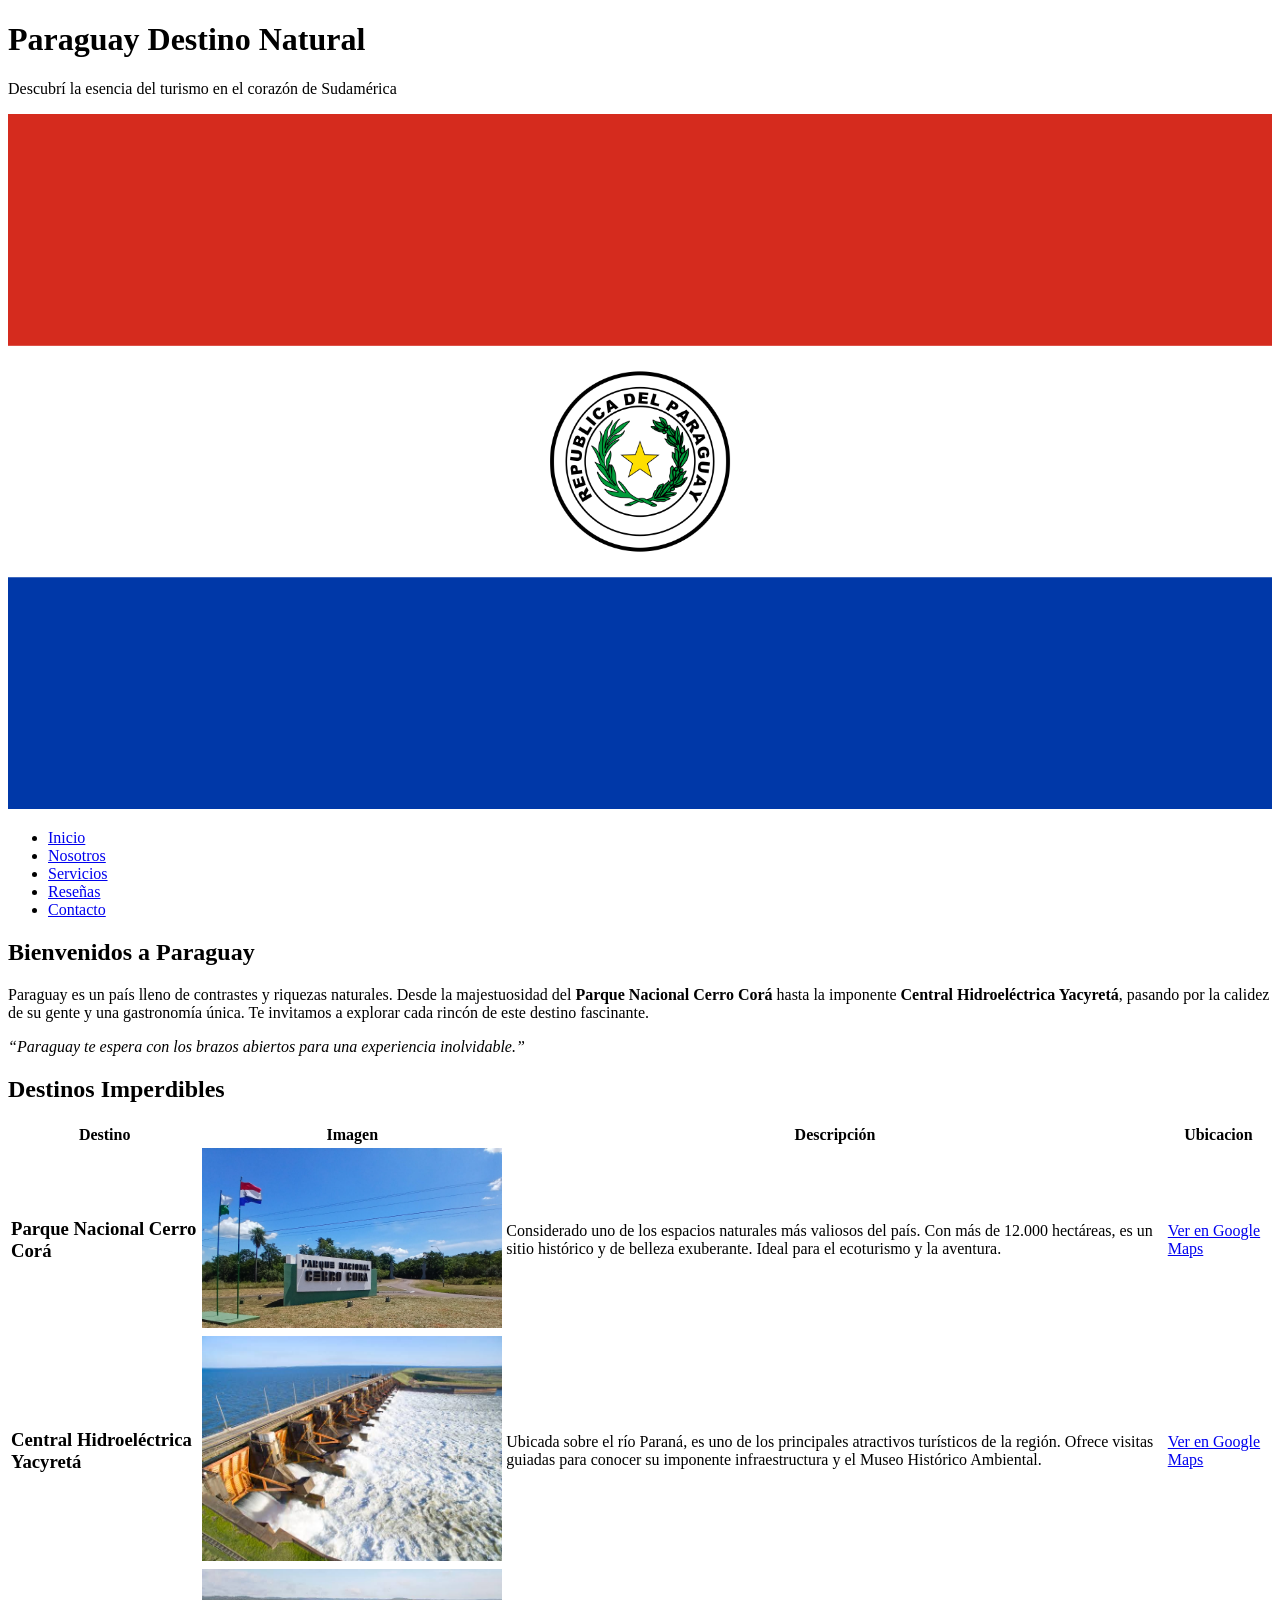
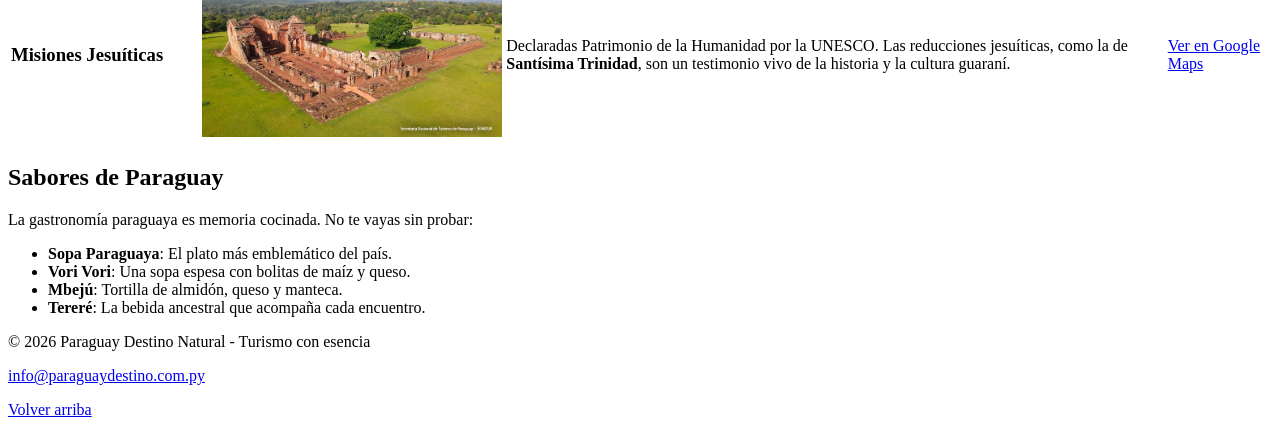
==== index.html @ bb3d089e "Initial commit" ====
<!DOCTYPE html>
<html lang="es">
<head>
    <meta charset="UTF-8">
    <meta name="viewport" content="width=device-width, initial-scale=1.0">
    <title>Inicio | Paraguay Destino Natural</title>
</head>
<body>
    <!-- ===== ENCABEZADO ===== -->
    <header>
        <h1>Paraguay Destino Natural</h1>
        <p>Descubrí la esencia del turismo en el corazón de Sudamérica</p>
        <img src="imagenes/foto-portada.png" alt="Vista del Parque Nacional Cerro Corá, uno de los principales destinos turísticos de Paraguay" width="100%">
    </header>

    <!-- ===== NAVEGACIÓN ===== -->
    <nav>
        <ul>
            <li><a href="index.html">Inicio</a></li>
            <li><a href="nosotros.html">Nosotros</a></li>
            <li><a href="servicios.html">Servicios</a></li>
            <li><a href="reseñas.html">Reseñas</a></li>
            <li><a href="contacto.html">Contacto</a></li>
        </ul>
    </nav>

    <!-- ===== CONTENIDO PRINCIPAL ===== -->
    <main>
        <!-- Sección de bienvenida -->
        <section id="bienvenida">
            <h2>Bienvenidos a Paraguay</h2>
            <p>
                Paraguay es un país lleno de contrastes y riquezas naturales. Desde la majestuosidad del <strong>Parque Nacional Cerro Corá</strong> hasta la imponente <strong>Central Hidroeléctrica Yacyretá</strong>, pasando por la calidez de su gente y una gastronomía única. Te invitamos a explorar cada rincón de este destino fascinante.
            </p>
            <p>
                <em>“Paraguay te espera con los brazos abiertos para una experiencia inolvidable.”</em>
            </p>
        </section>

        <!-- Sección de destinos destacados -->
        <section id="destinos">
            <h2>Destinos Imperdibles</h2>

            <table>
                <tr>
                    <th scope="col">Destino</th>
                    <th scope="col">Imagen</th>
                    <th scope="col">Descripción</th>
                    <th scope="col">Ubicacion</th>
                </tr>
                <tr>
                    <td><h3>Parque Nacional Cerro Corá</h3></td>
                    <td><img src="imagenes/cerro-cora.jpg" alt="Paisaje del Parque Nacional Cerro Corá" width="300"></td>
                    <td>Considerado uno de los espacios naturales más valiosos del país. Con más de 12.000 hectáreas, es un sitio histórico y de belleza exuberante. Ideal para el ecoturismo y la aventura.</td>
                    <td><a href="https://maps.app.goo.gl/KmSknHz2Uj1byHen7" target="_blank" rel="noopener noreferrer">Ver en Google Maps</a></td>
                </tr>
                <tr>
                    <td><h3>Central Hidroeléctrica Yacyretá</h3></td>
                    <td><img src="imagenes/yasyreta.jpg" alt="Vista de la represa de Yacyretá" width="300"></td>
                    <td>Ubicada sobre el río Paraná, es uno de los principales atractivos turísticos de la región. Ofrece visitas guiadas para conocer su imponente infraestructura y el Museo Histórico Ambiental.</td>
                    <td><a href="https://maps.app.goo.gl/ohN1QGUY2H1jMeSA7" target="_blank" rel="noopener noreferrer">Ver en Google Maps</a></td>
                </tr>
                <tr>
                    <td><h3>Misiones Jesuíticas</h3></td>
                    <td><img src="imagenes/misiones-jesuiticas.jpg" alt="Ruinas de las Misiones Jesuíticas en Paraguay" width="300"></td>
                    <td>Declaradas Patrimonio de la Humanidad por la UNESCO. Las reducciones jesuíticas, como la de <strong>Santísima Trinidad</strong>, son un testimonio vivo de la historia y la cultura guaraní.</td>
                    <td><a href="https://maps.app.goo.gl/DyX1KgaXirRxNGvq8" target="_blank" rel="noopener noreferrer">Ver en Google Maps</a></td>
                </tr>
            </table>
        </section>

        <!-- Sección de gastronomía (aside) -->
        <aside>
            <h2>Sabores de Paraguay</h2>
            <p>La gastronomía paraguaya es memoria cocinada. No te vayas sin probar:</p>
            <ul>
                <li><strong>Sopa Paraguaya</strong>: El plato más emblemático del país.</li>
                <li><strong>Vori Vori</strong>: Una sopa espesa con bolitas de maíz y queso.</li>
                <li><strong>Mbejú</strong>: Tortilla de almidón, queso y manteca.</li>
                <li><strong>Tereré</strong>: La bebida ancestral que acompaña cada encuentro.</li>
            </ul>
        </aside>
    </main>

    <!-- ===== PIE DE PÁGINA ===== -->
    <footer>
        <p>&copy; 2026 Paraguay Destino Natural - Turismo con esencia</p>
        <p><a href="mailto:info@paraguaydestino.com.py">info@paraguaydestino.com.py</a></p>
        <p><a href="#bienvenida">Volver arriba</a></p>
    </footer>
</body>
</html>
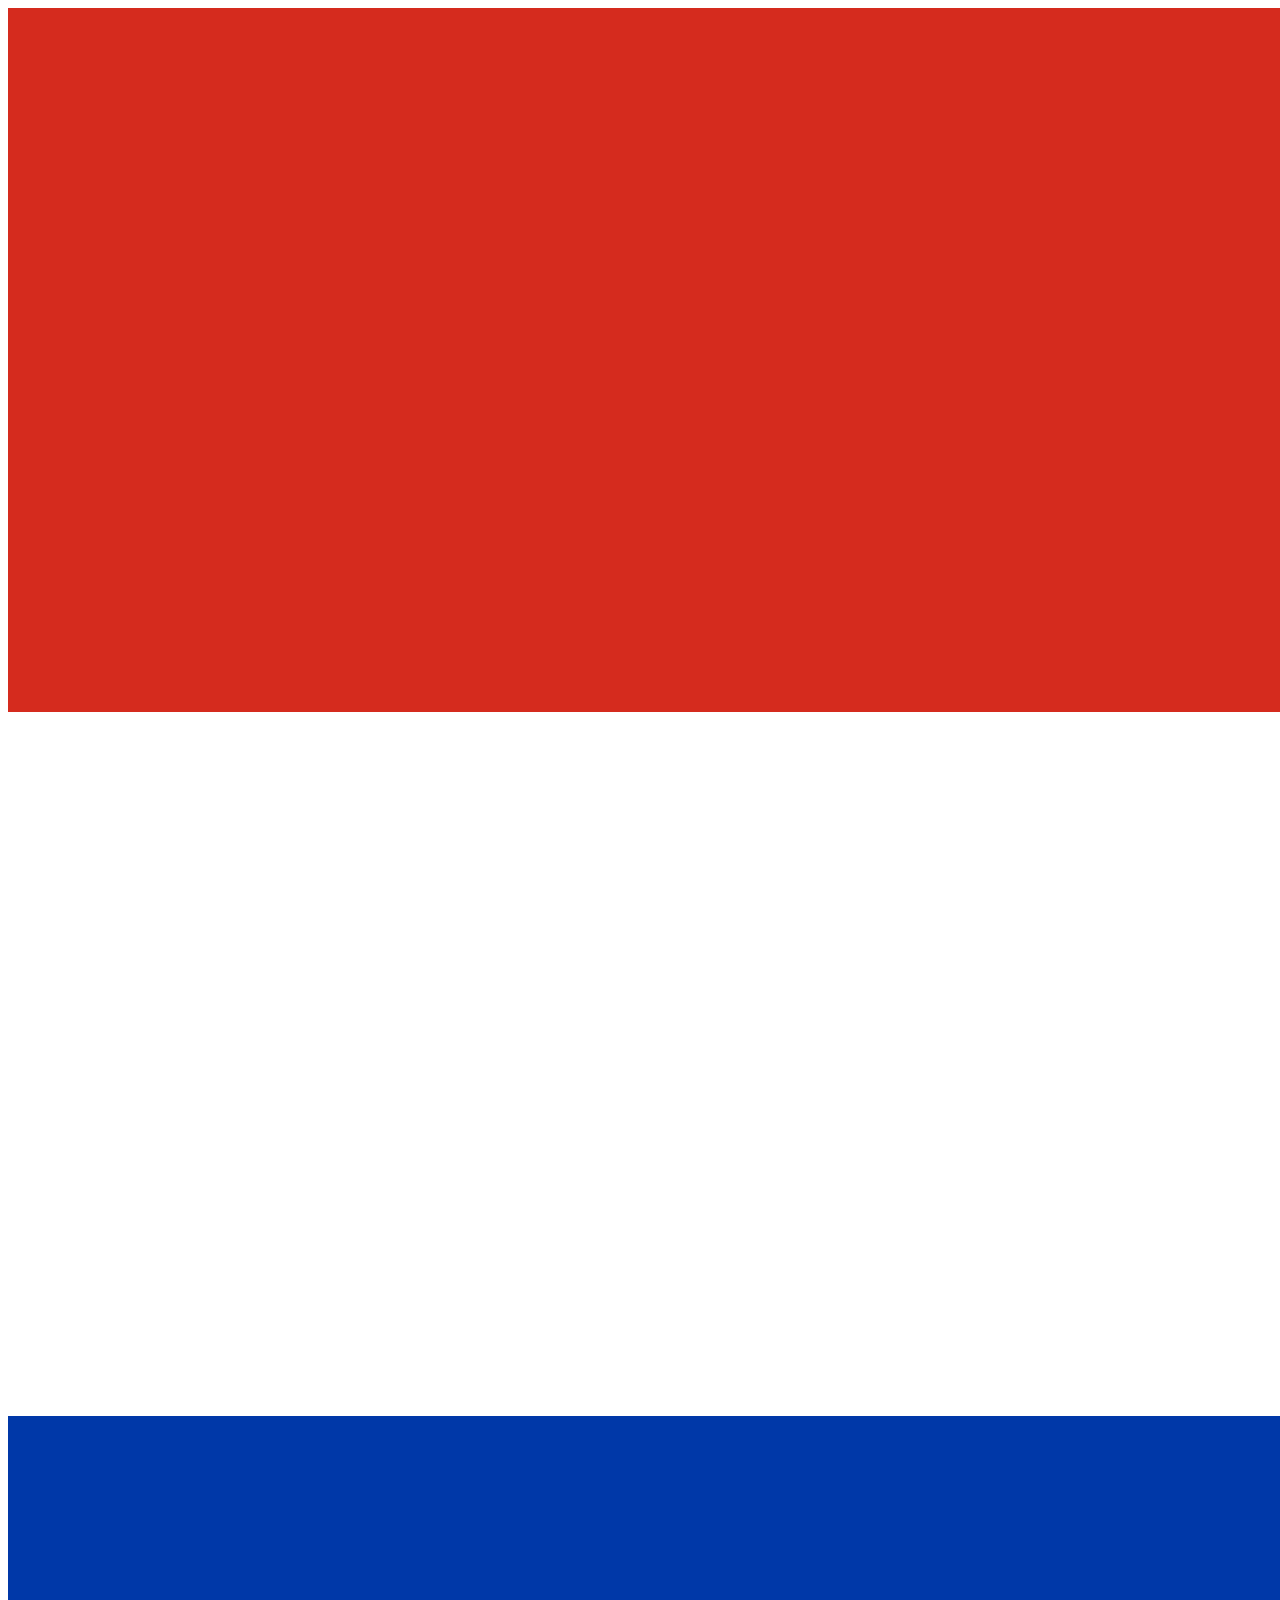
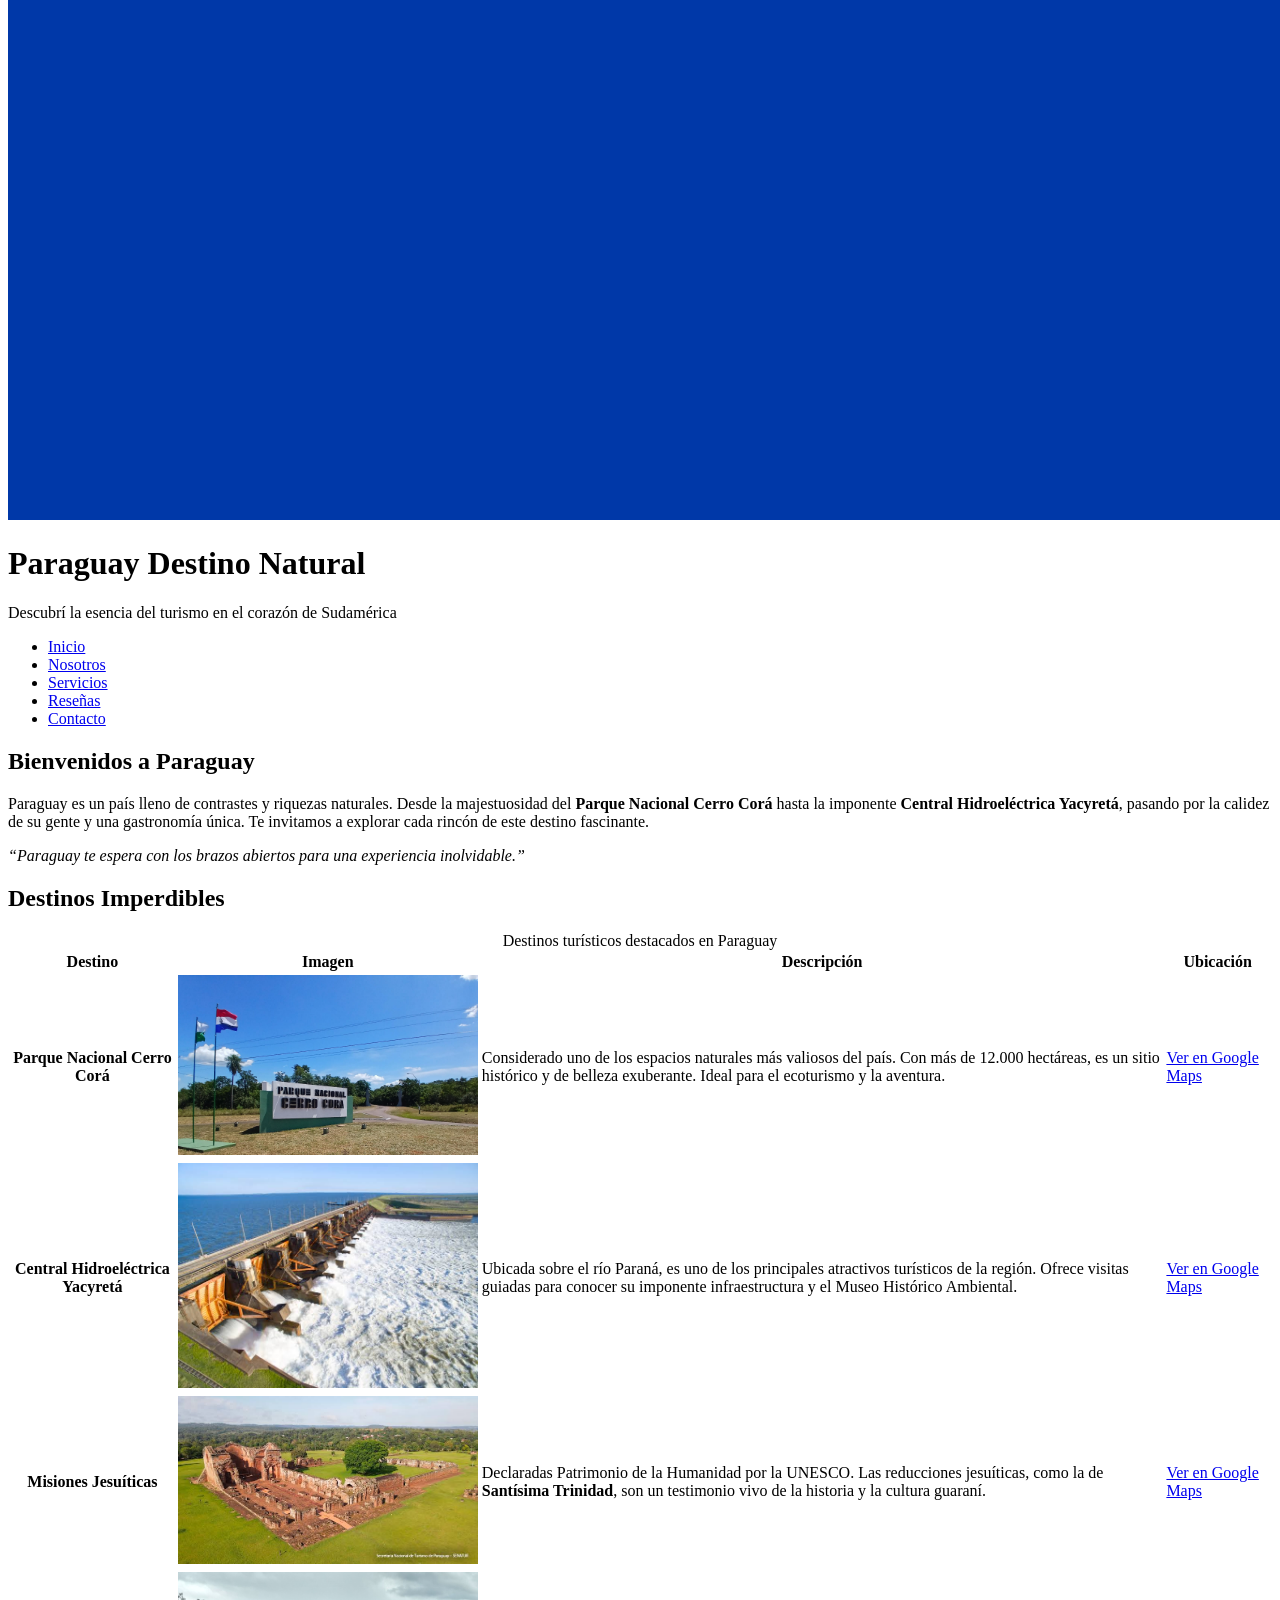
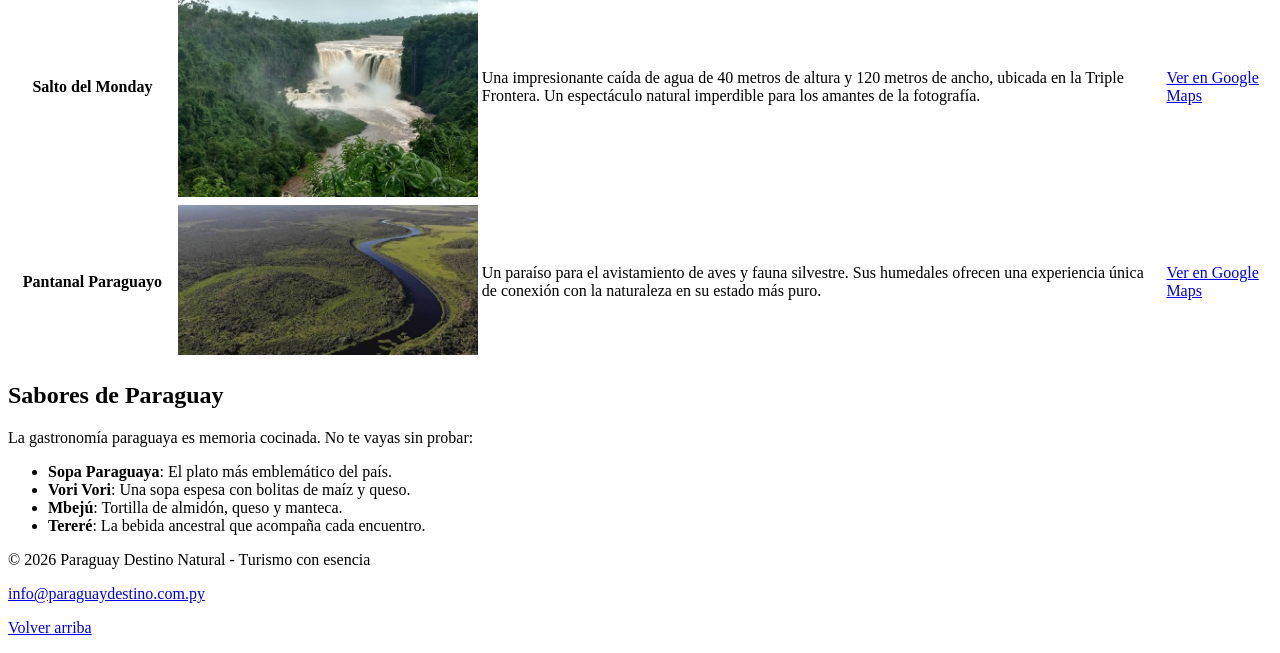
==== commit c67cde81: "Add CSS integration and slight refactor" ====
--- a/index.html
+++ b/index.html
@@ -4,16 +4,15 @@
     <meta charset="UTF-8">
     <meta name="viewport" content="width=device-width, initial-scale=1.0">
     <title>Inicio | Paraguay Destino Natural</title>
+    <link rel="stylesheet" href="css/estilos.css">
 </head>
 <body>
-    <!-- ===== ENCABEZADO ===== -->
-    <header>
+    <header class="texto-centrado">
+        <img src="imagenes/foto-portada.png" alt="Escudo de Paraguay" class="logo-escudo">
         <h1>Paraguay Destino Natural</h1>
         <p>Descubrí la esencia del turismo en el corazón de Sudamérica</p>
-        <img src="imagenes/foto-portada.png" alt="Vista del Parque Nacional Cerro Corá, uno de los principales destinos turísticos de Paraguay" width="100%">
     </header>
 
-    <!-- ===== NAVEGACIÓN ===== -->
     <nav>
         <ul>
             <li><a href="index.html">Inicio</a></li>
@@ -24,52 +23,66 @@
         </ul>
     </nav>
 
-    <!-- ===== CONTENIDO PRINCIPAL ===== -->
     <main>
-        <!-- Sección de bienvenida -->
         <section id="bienvenida">
             <h2>Bienvenidos a Paraguay</h2>
             <p>
                 Paraguay es un país lleno de contrastes y riquezas naturales. Desde la majestuosidad del <strong>Parque Nacional Cerro Corá</strong> hasta la imponente <strong>Central Hidroeléctrica Yacyretá</strong>, pasando por la calidez de su gente y una gastronomía única. Te invitamos a explorar cada rincón de este destino fascinante.
             </p>
-            <p>
+            <p class="destacado texto-centrado">
                 <em>“Paraguay te espera con los brazos abiertos para una experiencia inolvidable.”</em>
             </p>
         </section>
 
-        <!-- Sección de destinos destacados -->
         <section id="destinos">
             <h2>Destinos Imperdibles</h2>
 
             <table>
-                <tr>
-                    <th scope="col">Destino</th>
-                    <th scope="col">Imagen</th>
-                    <th scope="col">Descripción</th>
-                    <th scope="col">Ubicacion</th>
-                </tr>
-                <tr>
-                    <td><h3>Parque Nacional Cerro Corá</h3></td>
-                    <td><img src="imagenes/cerro-cora.jpg" alt="Paisaje del Parque Nacional Cerro Corá" width="300"></td>
-                    <td>Considerado uno de los espacios naturales más valiosos del país. Con más de 12.000 hectáreas, es un sitio histórico y de belleza exuberante. Ideal para el ecoturismo y la aventura.</td>
-                    <td><a href="https://maps.app.goo.gl/KmSknHz2Uj1byHen7" target="_blank" rel="noopener noreferrer">Ver en Google Maps</a></td>
-                </tr>
-                <tr>
-                    <td><h3>Central Hidroeléctrica Yacyretá</h3></td>
-                    <td><img src="imagenes/yasyreta.jpg" alt="Vista de la represa de Yacyretá" width="300"></td>
-                    <td>Ubicada sobre el río Paraná, es uno de los principales atractivos turísticos de la región. Ofrece visitas guiadas para conocer su imponente infraestructura y el Museo Histórico Ambiental.</td>
-                    <td><a href="https://maps.app.goo.gl/ohN1QGUY2H1jMeSA7" target="_blank" rel="noopener noreferrer">Ver en Google Maps</a></td>
-                </tr>
-                <tr>
-                    <td><h3>Misiones Jesuíticas</h3></td>
-                    <td><img src="imagenes/misiones-jesuiticas.jpg" alt="Ruinas de las Misiones Jesuíticas en Paraguay" width="300"></td>
-                    <td>Declaradas Patrimonio de la Humanidad por la UNESCO. Las reducciones jesuíticas, como la de <strong>Santísima Trinidad</strong>, son un testimonio vivo de la historia y la cultura guaraní.</td>
-                    <td><a href="https://maps.app.goo.gl/DyX1KgaXirRxNGvq8" target="_blank" rel="noopener noreferrer">Ver en Google Maps</a></td>
-                </tr>
+                <caption>Destinos turísticos destacados en Paraguay</caption>
+                <thead>
+                    <tr>
+                        <th scope="col">Destino</th>
+                        <th scope="col">Imagen</th>
+                        <th scope="col">Descripción</th>
+                        <th scope="col">Ubicación</th>
+                    </tr>
+                </thead>
+
+                <tbody>
+                    <tr>
+                        <th scope="row">Parque Nacional Cerro Corá</th>
+                        <td><img src="imagenes/cerro-cora.jpg" alt="Paisaje del Parque Nacional Cerro Corá" width="300"></td>
+                        <td>Considerado uno de los espacios naturales más valiosos del país. Con más de 12.000 hectáreas, es un sitio histórico y de belleza exuberante. Ideal para el ecoturismo y la aventura.</td>
+                        <td><a href="https://maps.app.goo.gl/KmSknHz2Uj1byHen7" target="_blank" rel="noopener noreferrer">Ver en Google Maps</a></td>
+                    </tr>
+                    <tr>
+                        <th scope="row">Central Hidroeléctrica Yacyretá</th>
+                        <td><img src="imagenes/yasyreta.jpg" alt="Vista de la represa de Yacyretá" width="300"></td>
+                        <td>Ubicada sobre el río Paraná, es uno de los principales atractivos turísticos de la región. Ofrece visitas guiadas para conocer su imponente infraestructura y el Museo Histórico Ambiental.</td>
+                        <td><a href="https://maps.app.goo.gl/ohN1QGUY2H1jMeSA7" target="_blank" rel="noopener noreferrer">Ver en Google Maps</a></td>
+                    </tr>
+                    <tr>
+                        <th scope="row">Misiones Jesuíticas</th>
+                        <td><img src="imagenes/misiones-jesuiticas.jpg" alt="Ruinas de las Misiones Jesuíticas en Paraguay" width="300"></td>
+                        <td>Declaradas Patrimonio de la Humanidad por la UNESCO. Las reducciones jesuíticas, como la de <strong>Santísima Trinidad</strong>, son un testimonio vivo de la historia y la cultura guaraní.</td>
+                        <td><a href="https://maps.app.goo.gl/DyX1KgaXirRxNGvq8" target="_blank" rel="noopener noreferrer">Ver en Google Maps</a></td>
+                    </tr>
+                    <tr>
+                        <th scope="row">Salto del Monday</th>
+                        <td><img src="imagenes/salto-monday.jpg" alt="Impresionante caída de agua del Salto del Monday" width="300"></td>
+                        <td>Una impresionante caída de agua de 40 metros de altura y 120 metros de ancho, ubicada en la Triple Frontera. Un espectáculo natural imperdible para los amantes de la fotografía.</td>
+                        <td><a href="https://maps.app.goo.gl/ejemplo1" target="_blank" rel="noopener noreferrer">Ver en Google Maps</a></td>
+                    </tr>
+                    <tr>
+                        <th scope="row">Pantanal Paraguayo</th>
+                        <td><img src="imagenes/pantanal.jpg" alt="Fauna y vegetación del Pantanal Paraguayo" width="300"></td>
+                        <td>Un paraíso para el avistamiento de aves y fauna silvestre. Sus humedales ofrecen una experiencia única de conexión con la naturaleza en su estado más puro.</td>
+                        <td><a href="https://maps.app.goo.gl/ejemplo2" target="_blank" rel="noopener noreferrer">Ver en Google Maps</a></td>
+                    </tr>
+                </tbody>
             </table>
         </section>
 
-        <!-- Sección de gastronomía (aside) -->
         <aside>
             <h2>Sabores de Paraguay</h2>
             <p>La gastronomía paraguaya es memoria cocinada. No te vayas sin probar:</p>
@@ -82,11 +95,10 @@
         </aside>
     </main>
 
-    <!-- ===== PIE DE PÁGINA ===== -->
     <footer>
         <p>&copy; 2026 Paraguay Destino Natural - Turismo con esencia</p>
         <p><a href="mailto:info@paraguaydestino.com.py">info@paraguaydestino.com.py</a></p>
-        <p><a href="#bienvenida">Volver arriba</a></p>
+        <p><a href="#">Volver arriba</a></p>
     </footer>
 </body>
 </html>
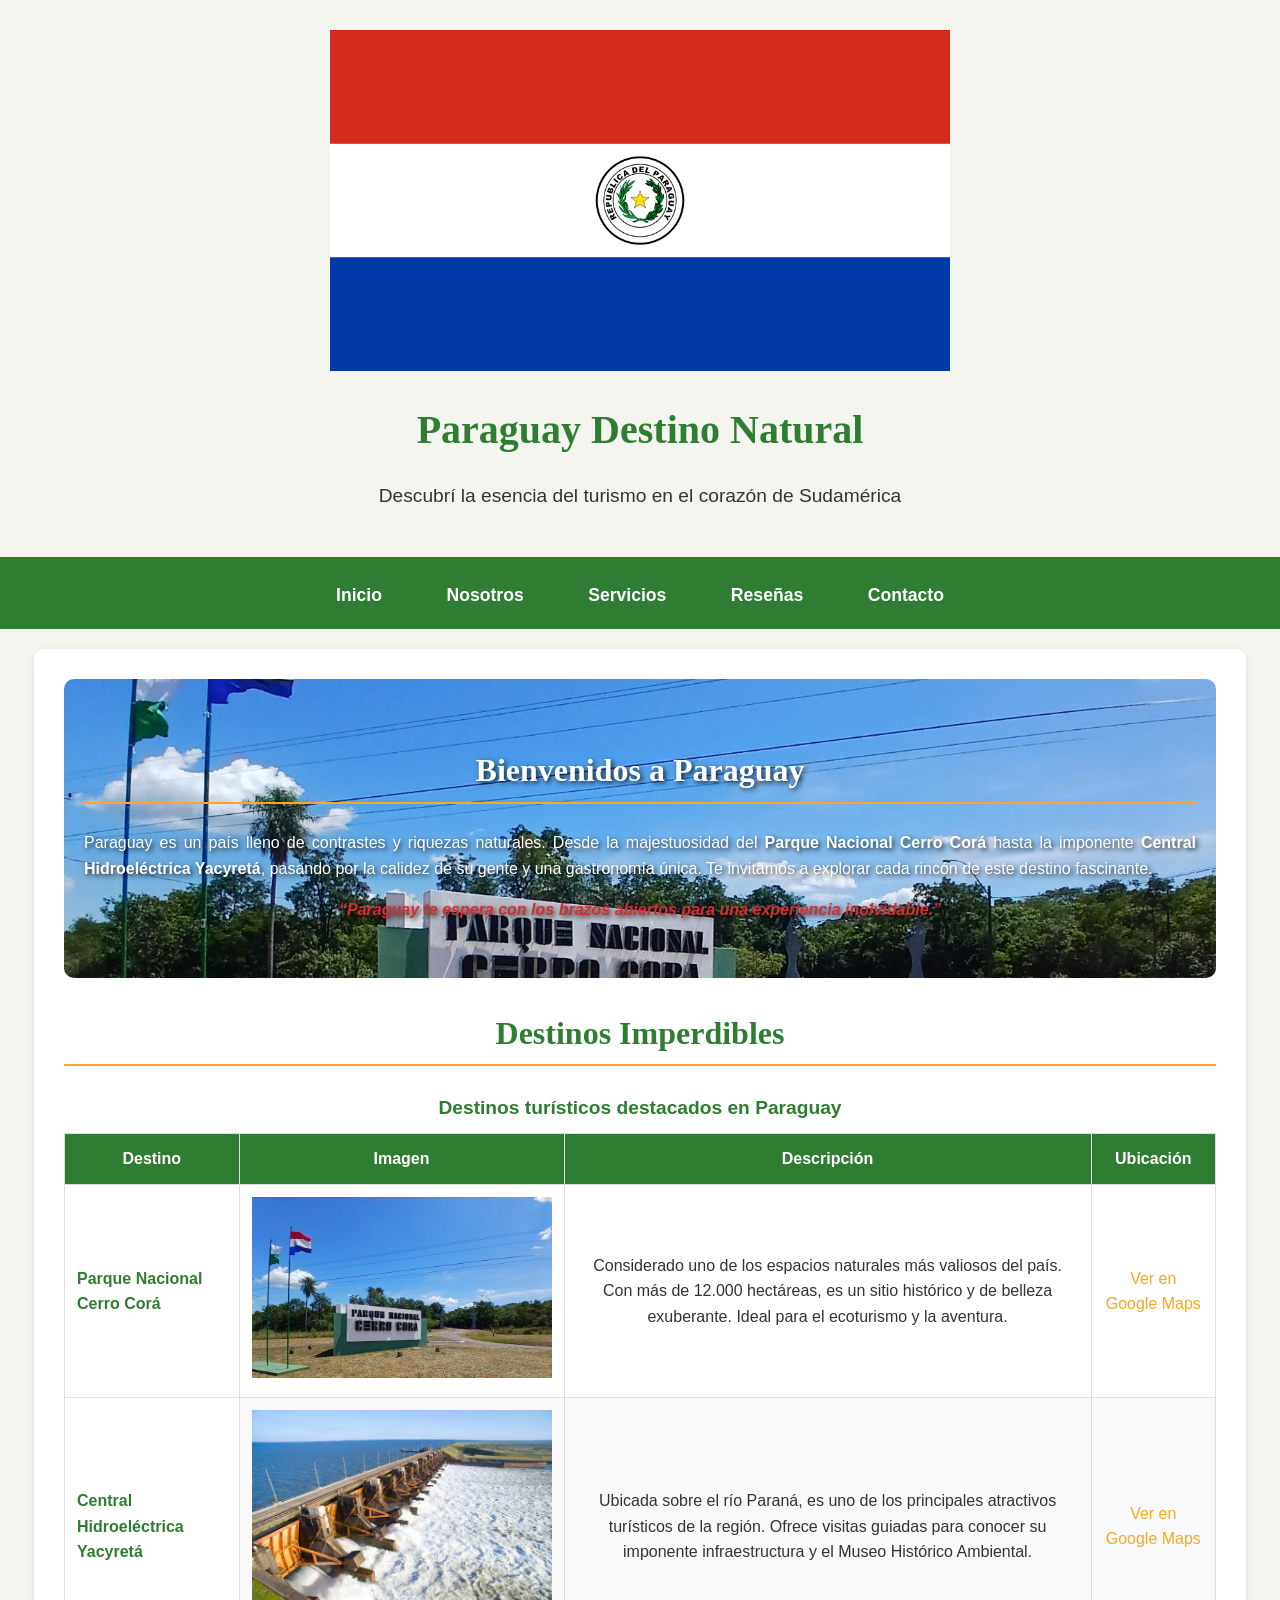
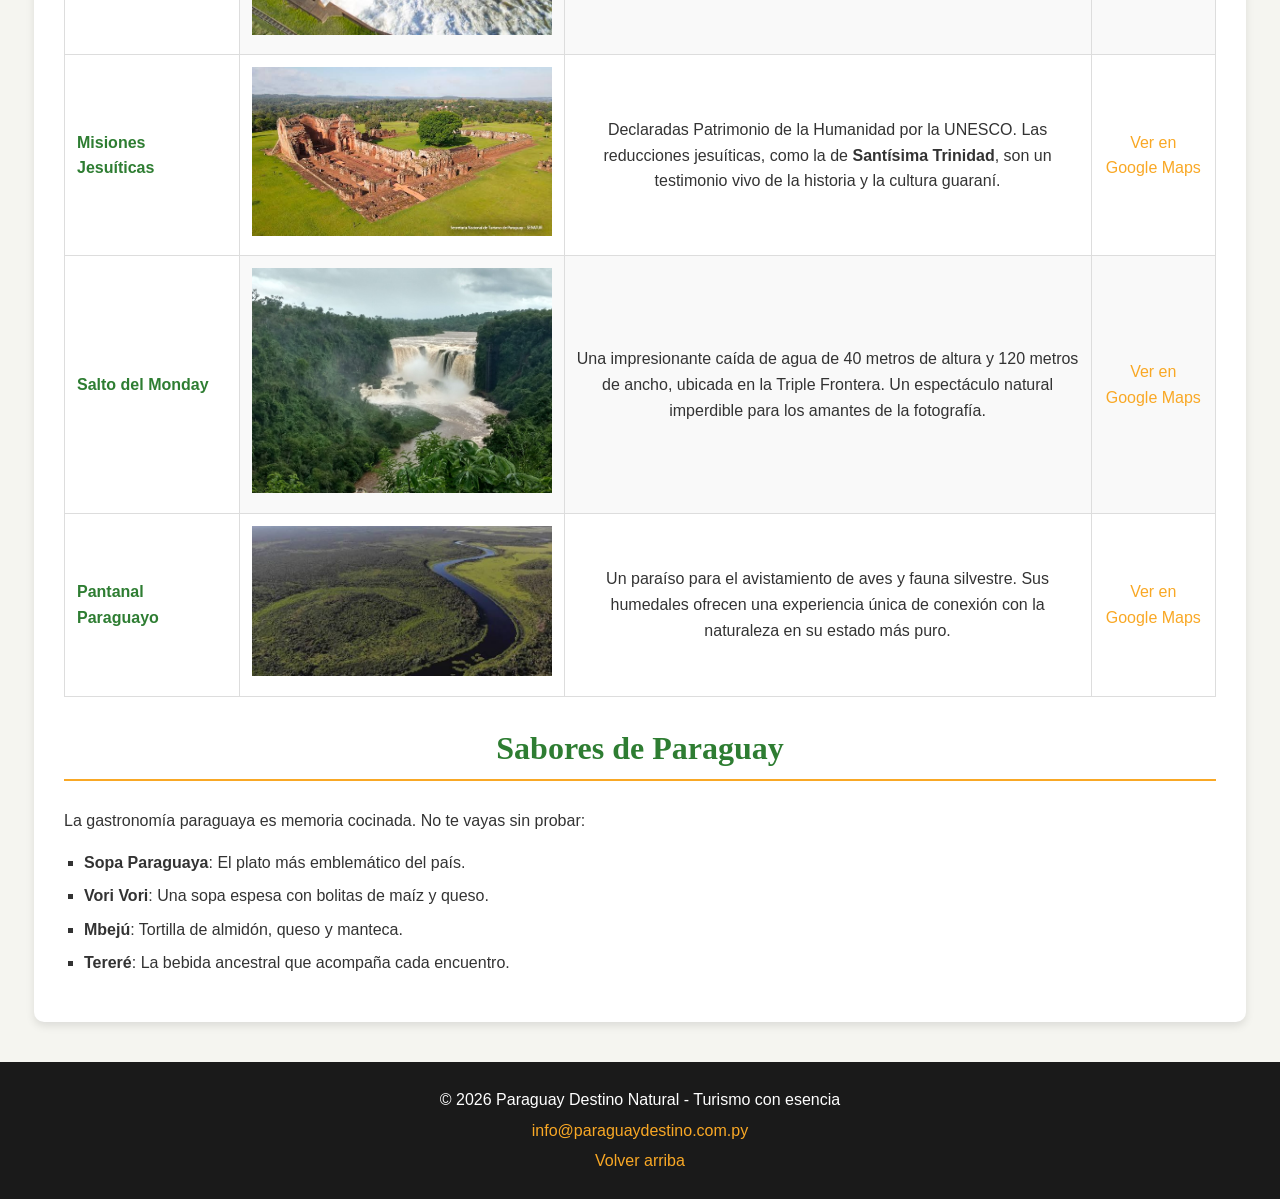
==== commit 25592d2c: "Update Map references" ====
--- a/index.html
+++ b/index.html
@@ -71,13 +71,13 @@
                         <th scope="row">Salto del Monday</th>
                         <td><img src="imagenes/salto-monday.jpg" alt="Impresionante caída de agua del Salto del Monday" width="300"></td>
                         <td>Una impresionante caída de agua de 40 metros de altura y 120 metros de ancho, ubicada en la Triple Frontera. Un espectáculo natural imperdible para los amantes de la fotografía.</td>
-                        <td><a href="https://maps.app.goo.gl/ejemplo1" target="_blank" rel="noopener noreferrer">Ver en Google Maps</a></td>
+                        <td><a href="https://maps.app.goo.gl/RAWSjvUkLmiNs71KA" target="_blank" rel="noopener noreferrer">Ver en Google Maps</a></td>
                     </tr>
                     <tr>
                         <th scope="row">Pantanal Paraguayo</th>
                         <td><img src="imagenes/pantanal.jpg" alt="Fauna y vegetación del Pantanal Paraguayo" width="300"></td>
                         <td>Un paraíso para el avistamiento de aves y fauna silvestre. Sus humedales ofrecen una experiencia única de conexión con la naturaleza en su estado más puro.</td>
-                        <td><a href="https://maps.app.goo.gl/ejemplo2" target="_blank" rel="noopener noreferrer">Ver en Google Maps</a></td>
+                        <td><a href="https://maps.app.goo.gl/GZ3bSBk2PkjzfqRX6" target="_blank" rel="noopener noreferrer">Ver en Google Maps</a></td>
                     </tr>
                 </tbody>
             </table>
--- a/css/estilos.css
+++ b/css/estilos.css
@@ -0,0 +1,262 @@
+:root {
+    --main-color: #2E7D32;
+    --secondary-color: #F9A825;
+    --text-color: #333;
+    --light-text: #ffffff;
+    --main-background: #f5f5f0;
+    --block-background: #ffffff;
+    --shadow: 0 4px 8px rgba(0,0,0,0.1);
+}
+
+body {
+    font-family: 'Segoe UI', Tahoma, Geneva, Verdana, sans-serif;
+    font-size: 16px;
+    line-height: 1.6;
+    background-color: var(--main-background);
+    color: var(--text-color);
+    margin: 0;
+    padding: 0;
+}
+
+h1, h2, h3 {
+    font-family: 'Georgia', serif;
+    color: var(--main-color);
+    text-align: center;
+    font-weight: bold;
+}
+
+h1 {
+    font-size: 2.5rem;
+    margin-bottom: 10px;
+}
+
+h2 {
+    font-size: 2rem;
+    border-bottom: 2px solid var(--secondary-color);
+    padding-bottom: 5px;
+}
+
+h3 {
+    font-size: 1.5rem;
+    font-style: italic;
+}
+
+p {
+    text-align: justify;
+    margin-bottom: 15px;
+}
+
+header {
+    text-align: center;
+    padding: 30px 20px;
+    background-color: var(--main-background);
+    border-bottom: 4px solid var(--main-color);
+}
+
+.logo-escudo {
+    max-width: 50%;
+    height: auto;
+    display: block;
+    margin: 0 auto 15px auto;
+}
+
+header h1 {
+    color: var(--main-color);
+    text-shadow: none;
+    margin-bottom: 5px;
+}
+
+header p {
+    text-align: center;
+    font-size: 1.2rem;
+    color: var(--text-color);
+}
+
+nav {
+    background-color: var(--main-color);
+    padding: 10px 0;
+    position: sticky;
+    top: 0;
+}
+
+nav ul {
+    text-align: center;
+    list-style-type: none;
+    margin: 0;
+    padding: 0;
+}
+
+nav ul li {
+    display: inline-block;
+    padding: 10px 20px;
+}
+
+nav ul li a {
+    color: var(--light-text);
+    text-decoration: none;
+    font-weight: bold;
+    font-size: 1.1rem;
+    padding: 5px 10px;
+    transition: background-color 0.3s, color 0.3s;
+}
+
+nav ul li a:hover {
+    color: var(--main-color);
+    text-decoration: none;
+    background-color: var(--secondary-color);
+    border-radius: 5px;
+}
+
+a {
+    color: var(--secondary-color);
+    text-decoration: none;
+}
+
+a:hover {
+    color: var(--main-color);
+    text-decoration: underline;
+}
+
+main {
+    width: 90%;
+    max-width: 1200px;
+    margin: 20px auto;
+    background-color: var(--block-background);
+    padding: 30px;
+    border-radius: 10px;
+    box-shadow: var(--shadow);
+}
+
+#bienvenida {
+    background-image: url('../imagenes/cerro-cora.jpg');
+    background-repeat: no-repeat;
+    background-position: center center;
+    background-size: cover;
+    background-color: var(--main-color);
+
+    text-align: center;
+
+    padding: 40px 20px;
+    border-radius: 10px;
+    margin-bottom: 30px;
+
+    color: var(--light-text);
+    text-shadow: 2px 2px 5px rgba( 0, 0, 0, 0.8);
+}
+
+#bienvenida h2 {
+    color: var(--light-text);
+}
+
+.destacado {
+    font-weight: bold;
+    color: #D32F2F;
+}
+
+.texto-centrado {
+    text-align: center;
+}
+
+table {
+    width: 100%;
+    border-collapse: collapse;
+    margin: 20px 0;
+}
+
+caption {
+    font-size: 1.2rem;
+    font-weight: bold;
+    color: var(--main-color);
+    margin-bottom: 10px;
+}
+
+th, td {
+    border: 1px solid #ddd;
+    padding: 12px;
+    text-align: center;
+}
+
+th {
+    background-color: var(--main-color);
+    color: var(--block-background);
+}
+
+th[scope="row"] {
+    background-color: var(--block-background);
+    color: var(--main-color);
+    text-align: left;
+}
+
+tbody tr:nth-child(even) {
+    background-color: #f9f9f9;
+}
+
+main ul {
+    list-style-type: square;
+    padding-left: 20px;
+}
+
+main ul li {
+    margin-bottom: 8px;
+}
+
+form {
+    background-color: var(--block-background);
+    padding: 20px;
+    border-radius: 8px;
+    border: 1px solid #c8e6c9;
+    margin-top: 20px;
+}
+
+label {
+    display: block;
+    font-weight: bold;
+    margin-top: 10px;
+    color: var(--main-color);
+}
+
+input, select, textarea {
+    width: 100%;
+    padding: 10px;
+    margin-top: 5px;
+    border: 1px solid #ccc;
+    border-radius: 4px;
+    font-family: inherit;
+    box-sizing: border-box;
+}
+
+.boton-formulario {
+    background-color: var(--main-color);
+    color: var(--light-text);
+    border: none;
+    padding: 12px 20px;
+    margin-top: 15px;
+    cursor: pointer;
+    font-size: 1rem;
+    border-radius: 5px;
+    width: auto;
+    font-weight: bold;
+}
+
+.boton-formulario:hover {
+    background-color: var(--secondary-color);
+    color: var(--main-color);
+}
+
+footer {
+    background-color: #1a1a1a;
+    color: var(--light-text);
+    text-align: center;
+    padding: 20px;
+    margin-top: 40px;
+}
+
+footer p {
+    text-align: center;
+    margin: 5px 0;
+}
+
+footer a {
+    color: var(--secondary-color);
+    text-decoration: none;
+}
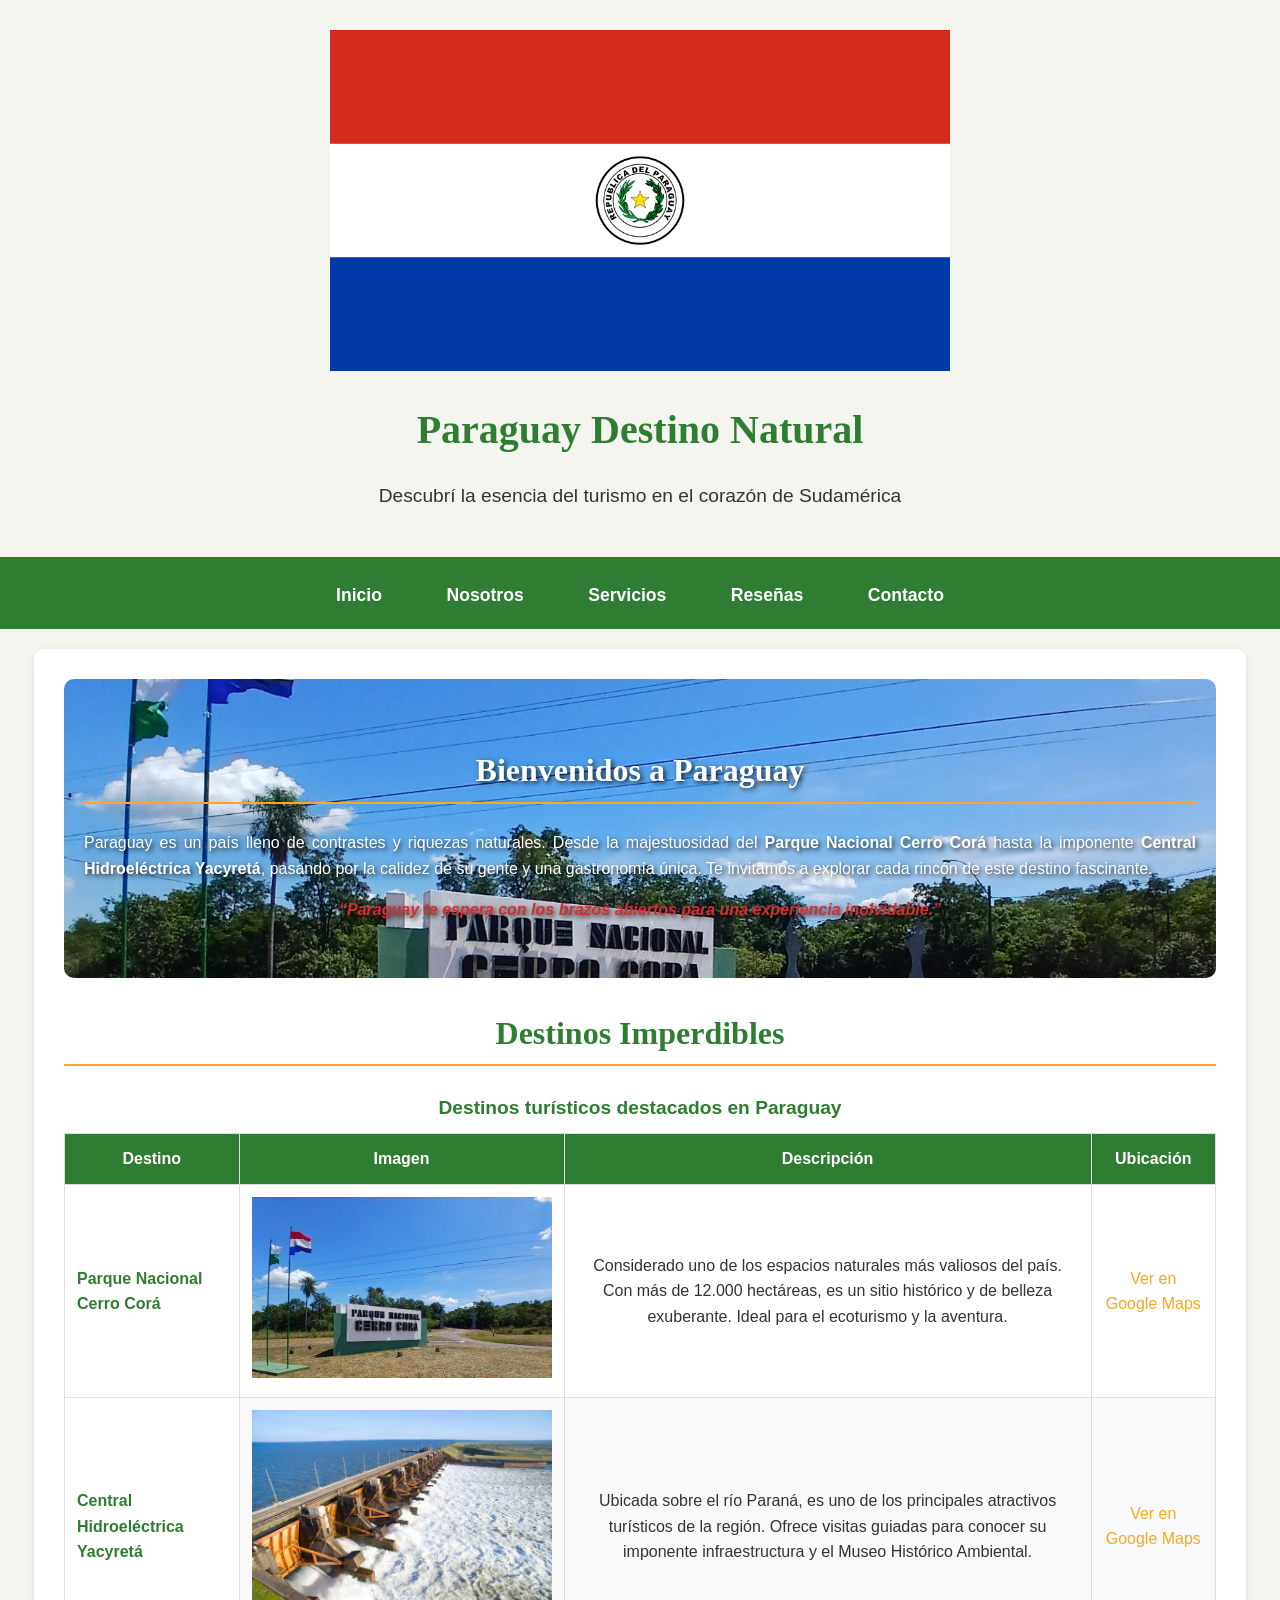
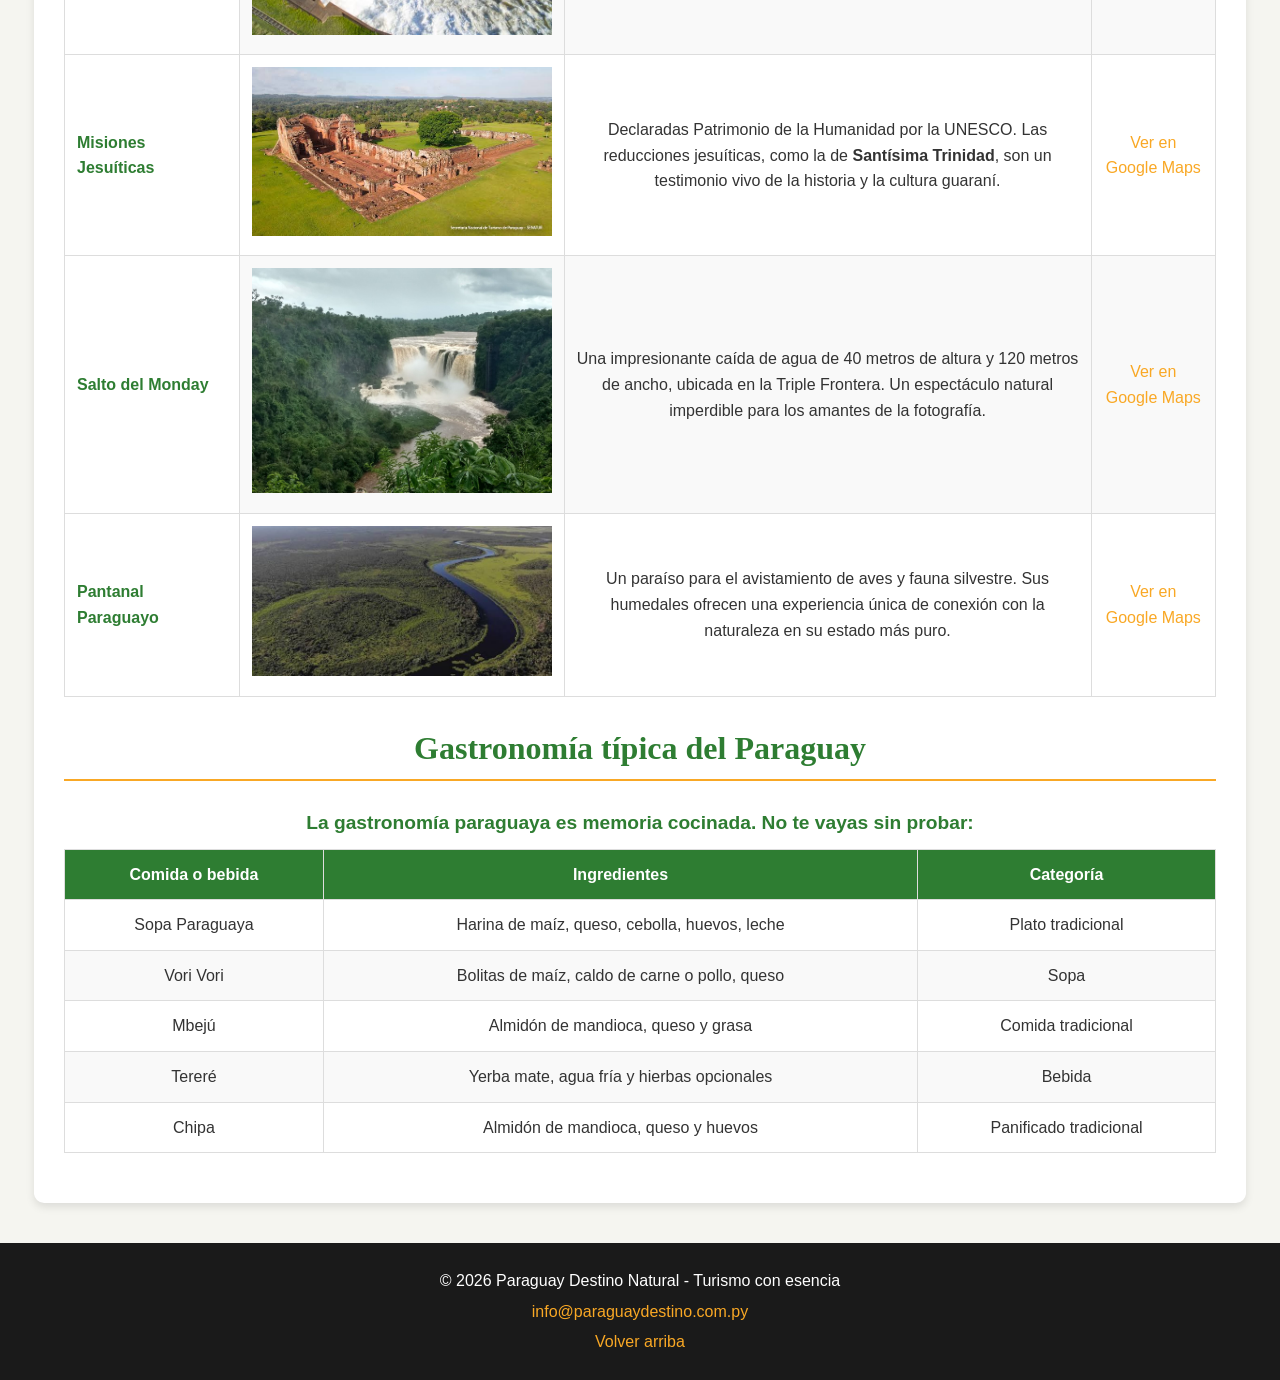
==== commit 614e54b2: "Refactor Sabores to use a table" ====
--- a/index.html
+++ b/index.html
@@ -84,14 +84,46 @@
         </section>
 
         <aside>
-            <h2>Sabores de Paraguay</h2>
-            <p>La gastronomía paraguaya es memoria cocinada. No te vayas sin probar:</p>
-            <ul>
-                <li><strong>Sopa Paraguaya</strong>: El plato más emblemático del país.</li>
-                <li><strong>Vori Vori</strong>: Una sopa espesa con bolitas de maíz y queso.</li>
-                <li><strong>Mbejú</strong>: Tortilla de almidón, queso y manteca.</li>
-                <li><strong>Tereré</strong>: La bebida ancestral que acompaña cada encuentro.</li>
-            </ul>
+            <h2>Gastronomía típica del Paraguay</h2>
+
+            <table>
+                <caption>La gastronomía paraguaya es memoria cocinada. No te vayas sin probar:</caption>
+                <thead>
+                    <tr>
+                        <th scope="col">Comida o bebida</th>
+                        <th scope="col">Ingredientes</th>
+                        <th scope="col">Categoría</th>
+                    </tr>
+                </thead>
+
+                <tbody>
+                    <tr>
+                        <td>Sopa Paraguaya</td>
+                        <td>Harina de maíz, queso, cebolla, huevos, leche</td>
+                        <td>Plato tradicional</td>
+                    </tr>
+                    <tr>
+                        <td>Vori Vori</td>
+                        <td>Bolitas de maíz, caldo de carne o pollo, queso</td>
+                        <td>Sopa</td>
+                    </tr>
+                    <tr>
+                        <td>Mbejú</td>
+                        <td>Almidón de mandioca, queso y grasa</td>
+                        <td>Comida tradicional</td>
+                    </tr>
+                    <tr>
+                        <td>Tereré</td>
+                        <td>Yerba mate, agua fría y hierbas opcionales</td>
+                        <td>Bebida</td>
+                    </tr>
+                    <tr>
+                        <td>Chipa</td>
+                        <td>Almidón de mandioca, queso y huevos</td>
+                        <td>Panificado tradicional</td>
+                    </tr>
+                </tbody>
+            </table>
         </aside>
     </main>
 
--- a/css/estilos.css
+++ b/css/estilos.css
@@ -1,13 +1,15 @@
+/* 1. Variables y paleta de colores */
 :root {
     --main-color: #2E7D32;
     --secondary-color: #F9A825;
     --text-color: #333;
     --light-text: #ffffff;
-    --main-background: #f5f5f0;
+    --main-background: rgb(245, 245, 240);
     --block-background: #ffffff;
     --shadow: 0 4px 8px rgba(0,0,0,0.1);
 }
 
+/* 2. Estilos generales y tipografía */
 body {
     font-family: 'Segoe UI', Tahoma, Geneva, Verdana, sans-serif;
     font-size: 16px;
@@ -18,6 +20,7 @@
     padding: 0;
 }
 
+/* 3. Encabezado y navegación */
 h1, h2, h3 {
     font-family: 'Georgia', serif;
     color: var(--main-color);
@@ -127,6 +130,7 @@
     box-shadow: var(--shadow);
 }
 
+/* 4. Sección de bienvenida */
 #bienvenida {
     background-image: url('../imagenes/cerro-cora.jpg');
     background-repeat: no-repeat;
@@ -157,6 +161,7 @@
     text-align: center;
 }
 
+/* 5. Tablas y listas */
 table {
     width: 100%;
     border-collapse: collapse;
@@ -200,6 +205,7 @@
     margin-bottom: 8px;
 }
 
+/* 6. Formularios */
 form {
     background-color: var(--block-background);
     padding: 20px;
@@ -243,6 +249,7 @@
     color: var(--main-color);
 }
 
+/* 7. Pie de página */
 footer {
     background-color: #1a1a1a;
     color: var(--light-text);
